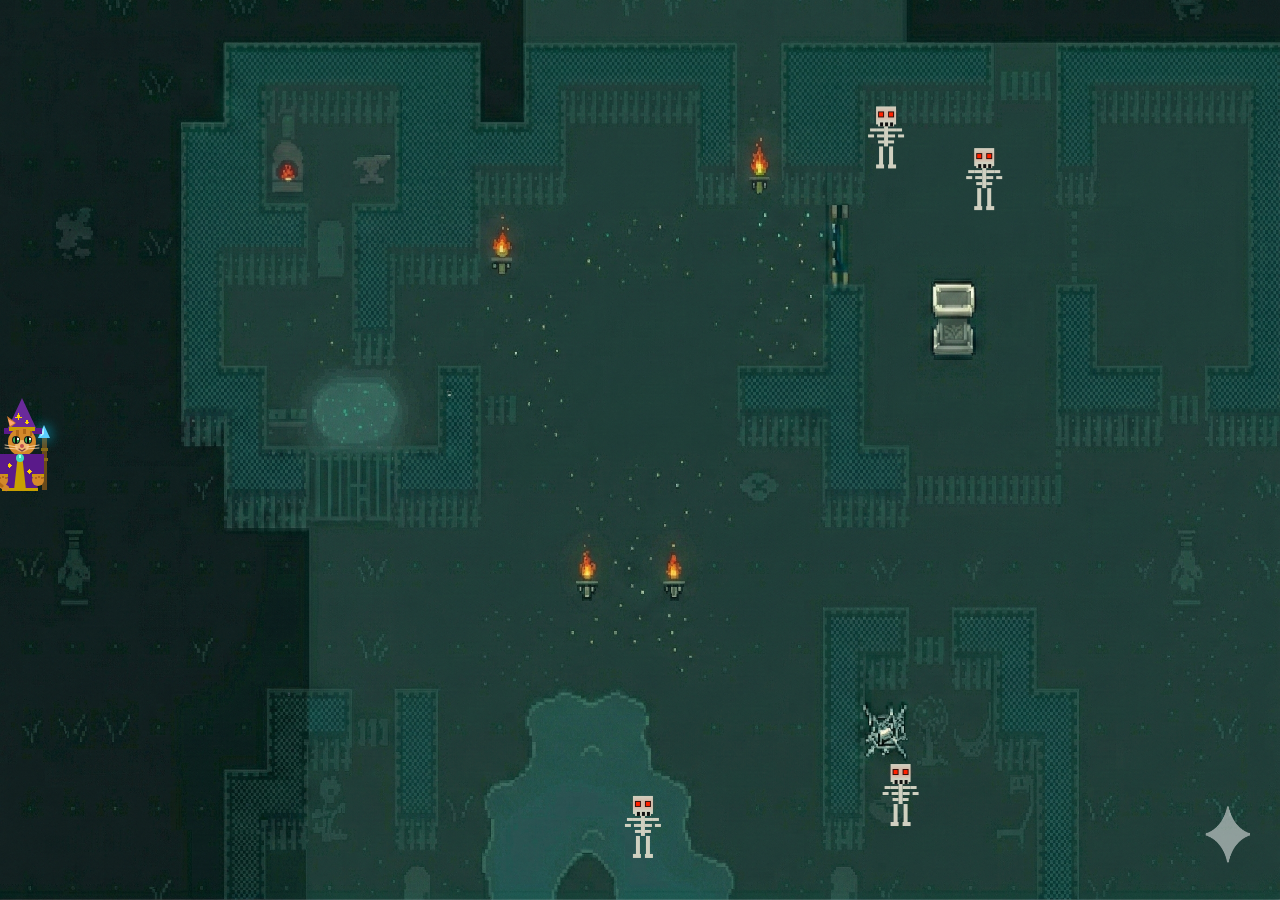
==== index.html @ cd4c30fa "fixed the path issue" ====
<!DOCTYPE html>
<html lang="en">
<head>
    <meta charset="UTF-8">
    <title>Magic Ball Shooter</title>
    <style>
        body {
            margin: 0;
            overflow: hidden;
            background: #000;
        }
        canvas {
            display: block;
        }
    </style>
</head>
<body>

<canvas id="gameCanvas"></canvas>

<script src="src/background.js"></script>
<script src="src/catsorcerer.js"></script>
<script src="src/skeleton.js"></script>

<script>
    const canvas = document.getElementById('gameCanvas');
    const ctx = canvas.getContext('2d');

    canvas.width = window.innerWidth;
    canvas.height = window.innerHeight;

    window.addEventListener('resize', () => {
        canvas.width = window.innerWidth;
        canvas.height = window.innerHeight;
        player.y = Math.min(player.y, canvas.height - player.height);
    });

    // --- Player ---
    const player = {
        x: 0,
        y: canvas.height / 2 - 30,
        width: 44,
        height: 62
    };

    let monsters = [];
    let gameTime = 0;

    // Spawn 4 skeletons at random positions across the screen
    function spawnSkeletons() {
        for (let i = 0; i < 4; i++) {
            const rx = 200 + Math.random() * (canvas.width - 300);
            const ry = 30 + Math.random() * (canvas.height - 130);
            monsters.push(new Skeleton(rx, ry));
        }
    }
    spawnSkeletons();



    // --- Update ---
    function update() {
        gameTime++;

        // Respawn monsters when all gone
        monsters = monsters.filter(m => m.alive);
        if (monsters.length === 0) {
            spawnSkeletons();
        }

        // Update monsters
        monsters.forEach(m => m.update());
    }

    // --- Draw ---
    function draw() {
        ctx.clearRect(0, 0, canvas.width, canvas.height);
        drawBackground();

        monsters.forEach(m => m.draw());
        drawSorcerer(player.x, player.y);


    }

    function gameLoop() {
        update();
        draw();
        requestAnimationFrame(gameLoop);
    }

    gameLoop();
</script>
</body>
</html>
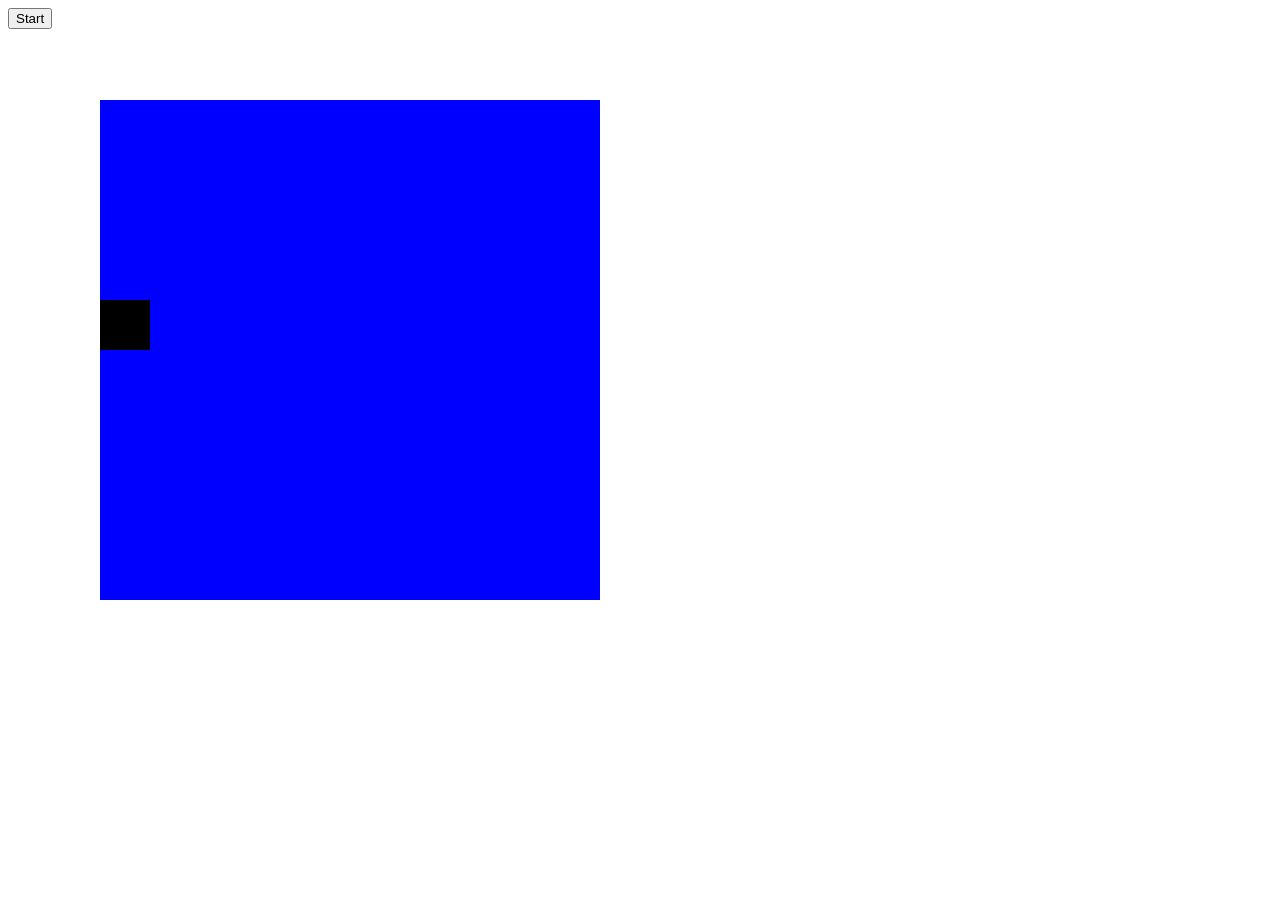
==== commit f88fc216: "Add bullet movement" ====
--- a/index.html
+++ b/index.html
@@ -2,94 +2,15 @@
 <html lang="en">
 <head>
     <meta charset="UTF-8">
-    <title>Magic Ball Shooter</title>
-    <style>
-        body {
-            margin: 0;
-            overflow: hidden;
-            background: #000;
-        }
-        canvas {
-            display: block;
-        }
-    </style>
+    <meta name="viewport" content="width=device-width, initial-scale=1.0">
+    <link rel="stylesheet" href="css/style.css">
+    <title></title>
 </head>
 <body>
-
-<canvas id="gameCanvas"></canvas>
-
-<script src="src/background.js"></script>
-<script src="src/catsorcerer.js"></script>
-<script src="src/skeleton.js"></script>
-
-<script>
-    const canvas = document.getElementById('gameCanvas');
-    const ctx = canvas.getContext('2d');
-
-    canvas.width = window.innerWidth;
-    canvas.height = window.innerHeight;
-
-    window.addEventListener('resize', () => {
-        canvas.width = window.innerWidth;
-        canvas.height = window.innerHeight;
-        player.y = Math.min(player.y, canvas.height - player.height);
-    });
-
-    // --- Player ---
-    const player = {
-        x: 0,
-        y: canvas.height / 2 - 30,
-        width: 44,
-        height: 62
-    };
-
-    let monsters = [];
-    let gameTime = 0;
-
-    // Spawn 4 skeletons at random positions across the screen
-    function spawnSkeletons() {
-        for (let i = 0; i < 4; i++) {
-            const rx = 200 + Math.random() * (canvas.width - 300);
-            const ry = 30 + Math.random() * (canvas.height - 130);
-            monsters.push(new Skeleton(rx, ry));
-        }
-    }
-    spawnSkeletons();
-
-
-
-    // --- Update ---
-    function update() {
-        gameTime++;
-
-        // Respawn monsters when all gone
-        monsters = monsters.filter(m => m.alive);
-        if (monsters.length === 0) {
-            spawnSkeletons();
-        }
-
-        // Update monsters
-        monsters.forEach(m => m.update());
-    }
-
-    // --- Draw ---
-    function draw() {
-        ctx.clearRect(0, 0, canvas.width, canvas.height);
-        drawBackground();
-
-        monsters.forEach(m => m.draw());
-        drawSorcerer(player.x, player.y);
-
-
-    }
-
-    function gameLoop() {
-        update();
-        draw();
-        requestAnimationFrame(gameLoop);
-    }
-
-    gameLoop();
-</script>
+    <button id="button">Start</button>
+    <div id="container">
+        <div id="bullet"></div>
+    </div>
+    <script type="module" src="js/script.js"></script>
 </body>
 </html>
--- a/css/style.css
+++ b/css/style.css
@@ -0,0 +1,17 @@
+#bullet {
+    background-color: black;
+    position: absolute;
+    width: 50px;
+    height: 50px;
+    top: 200px;
+    left: 0px;
+}
+
+#container {
+    background-color: blue;
+    position: absolute;
+    width: 500px;
+    height:500px;
+    top: 100px;
+    left: 100px;
+}
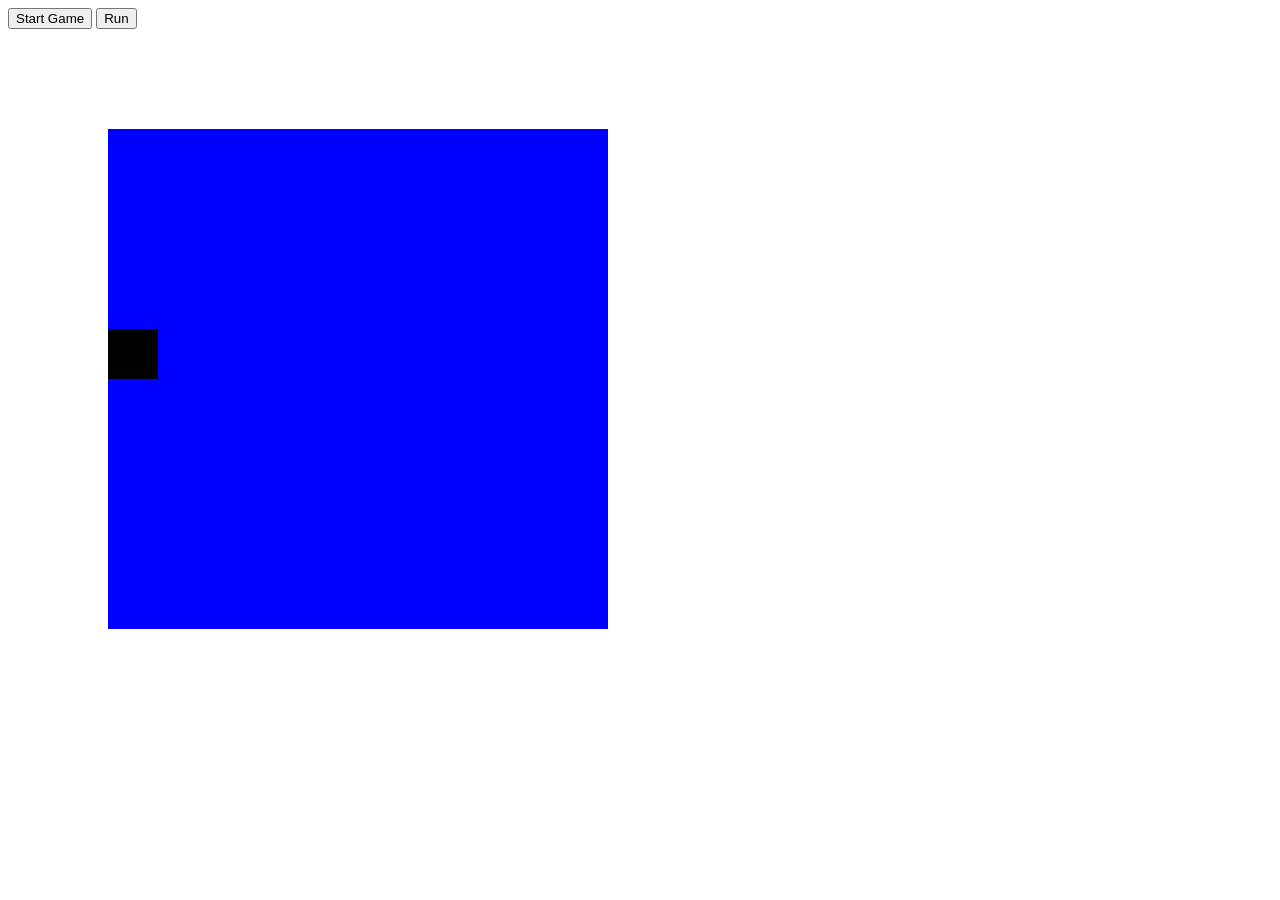
==== commit ebd66103: "Make speed of the bullet unified; create targets" ====
--- a/index.html
+++ b/index.html
@@ -7,7 +7,8 @@
     <title></title>
 </head>
 <body>
-    <button id="button">Start</button>
+    <button id="startBtn">Start Game</button>
+    <button id="runBtn">Run</button>
     <div id="container">
         <div id="bullet"></div>
     </div>
--- a/css/style.css
+++ b/css/style.css
@@ -9,9 +9,10 @@
 
 #container {
     background-color: blue;
-    position: absolute;
+    position: relative;
     width: 500px;
     height:500px;
     top: 100px;
     left: 100px;
+    overflow: hidden;
 }
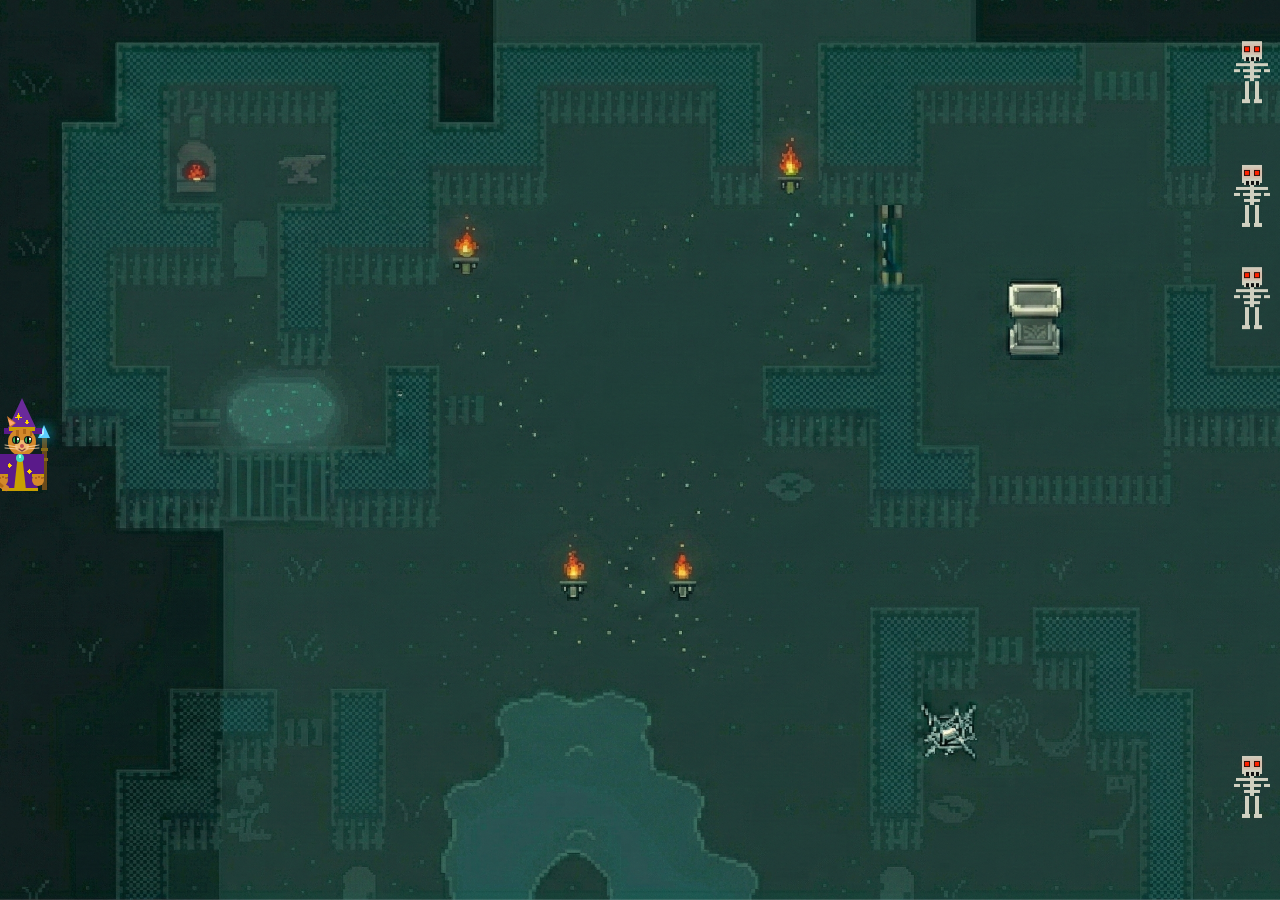
==== commit b5bba3c1: "adjusted the position of cat and target and set background image as a div" ====
--- a/index.html
+++ b/index.html
@@ -2,16 +2,94 @@
 <html lang="en">
 <head>
     <meta charset="UTF-8">
-    <meta name="viewport" content="width=device-width, initial-scale=1.0">
-    <link rel="stylesheet" href="css/style.css">
-    <title></title>
+    <title>Magic Ball Shooter</title>
+    <link rel="stylesheet" href="src/css/style.css">
 </head>
 <body>
-    <button id="startBtn">Start Game</button>
-    <button id="runBtn">Run</button>
-    <div id="container">
-        <div id="bullet"></div>
-    </div>
-    <script type="module" src="js/script.js"></script>
+
+<div id="background"></div>
+<div id="side-panel"></div>
+<canvas id="gameCanvas"></canvas>
+
+<script src="src/js/background.js"></script>
+<script src="src/js/catsorcerer.js"></script>
+<script src="src/js/skeleton.js"></script>
+
+<script>
+    const canvas = document.getElementById('gameCanvas');
+    const ctx = canvas.getContext('2d');
+
+    canvas.width = window.innerWidth;
+    canvas.height = window.innerHeight;
+
+    window.addEventListener('resize', () => {
+        canvas.width = window.innerWidth;
+        canvas.height = window.innerHeight;
+    });
+
+    // --- Player ---
+    const bg = document.getElementById('background').getBoundingClientRect();
+    const player = {
+        x: bg.left,
+        y: bg.top + bg.height / 2 - 30,
+        width: 44,
+        height: 62
+    };
+
+    window.addEventListener('resize', () => {
+        const bg = document.getElementById('background').getBoundingClientRect();
+        player.y = bg.top + bg.height / 2 - 30;
+    });
+
+    let monsters = [];
+    let gameTime = 0;
+
+    // Spawn 4 skeletons on the far right, random y positions within the background div
+    function spawnSkeletons() {
+        const bg = document.getElementById('background').getBoundingClientRect();
+        const skeletonWidth = 36;
+        const skeletonHeight = 62;
+        const rx = bg.left + bg.width - skeletonWidth - 10;
+        for (let i = 0; i < 4; i++) {
+            const ry = bg.top + 10 + Math.random() * (bg.height - skeletonHeight - 20);
+            monsters.push(new Skeleton(rx, ry));
+        }
+    }
+    spawnSkeletons();
+
+
+
+    // --- Update ---
+    function update() {
+        gameTime++;
+
+        // Respawn monsters when all gone
+        monsters = monsters.filter(m => m.alive);
+        if (monsters.length === 0) {
+            spawnSkeletons();
+        }
+
+        // Update monsters
+        monsters.forEach(m => m.update());
+    }
+
+    // --- Draw ---
+    function draw() {
+        ctx.clearRect(0, 0, canvas.width, canvas.height);
+
+        monsters.forEach(m => m.draw());
+        drawSorcerer(player.x, player.y);
+
+
+    }
+
+    function gameLoop() {
+        update();
+        draw();
+        requestAnimationFrame(gameLoop);
+    }
+
+    gameLoop();
+</script>
 </body>
 </html>
--- a/src/css/style.css
+++ b/src/css/style.css
@@ -0,0 +1,25 @@
+body {
+    margin: 0;
+    overflow: hidden;
+    background: #000;
+}
+
+#background {
+    position: fixed;
+    top: 0;
+    left: 0;
+    width: 100%;
+    height: 100%;
+    background-image: url('../../img/background.png');
+    background-size: cover;
+    background-position: center;
+    z-index: 0;
+}
+
+canvas {
+    display: block;
+    position: fixed;
+    top: 0;
+    left: 0;
+    z-index: 1;
+}
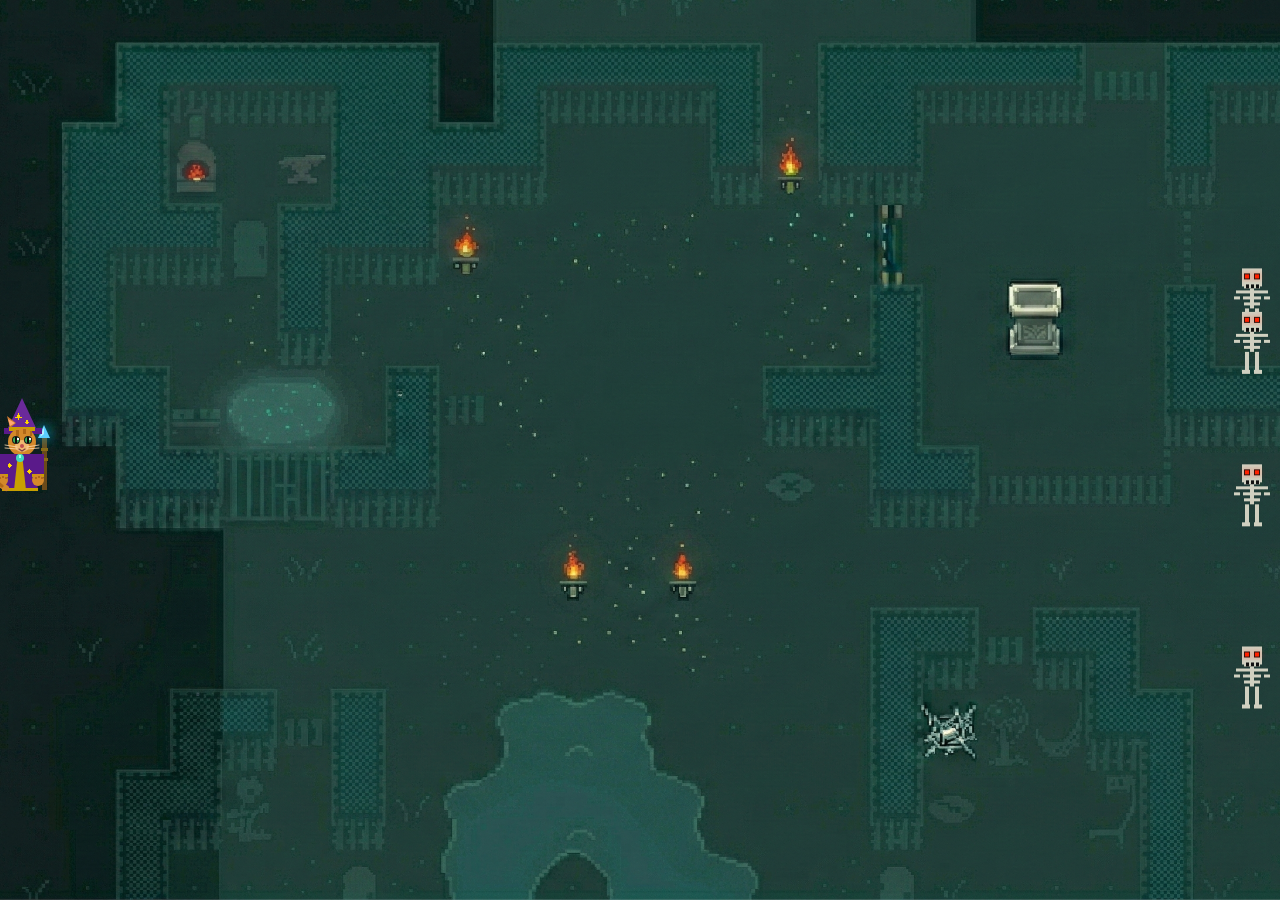
==== commit dcef3c5d: "added a landing page for the game" ====
--- a/index.html
+++ b/index.html
@@ -2,13 +2,12 @@
 <html lang="en">
 <head>
     <meta charset="UTF-8">
-    <title>Magic Ball Shooter</title>
+    <title>CatMagic</title>
     <link rel="stylesheet" href="src/css/style.css">
 </head>
 <body>
 
 <div id="background"></div>
-<div id="side-panel"></div>
 <canvas id="gameCanvas"></canvas>
 
 <script src="src/js/background.js"></script>
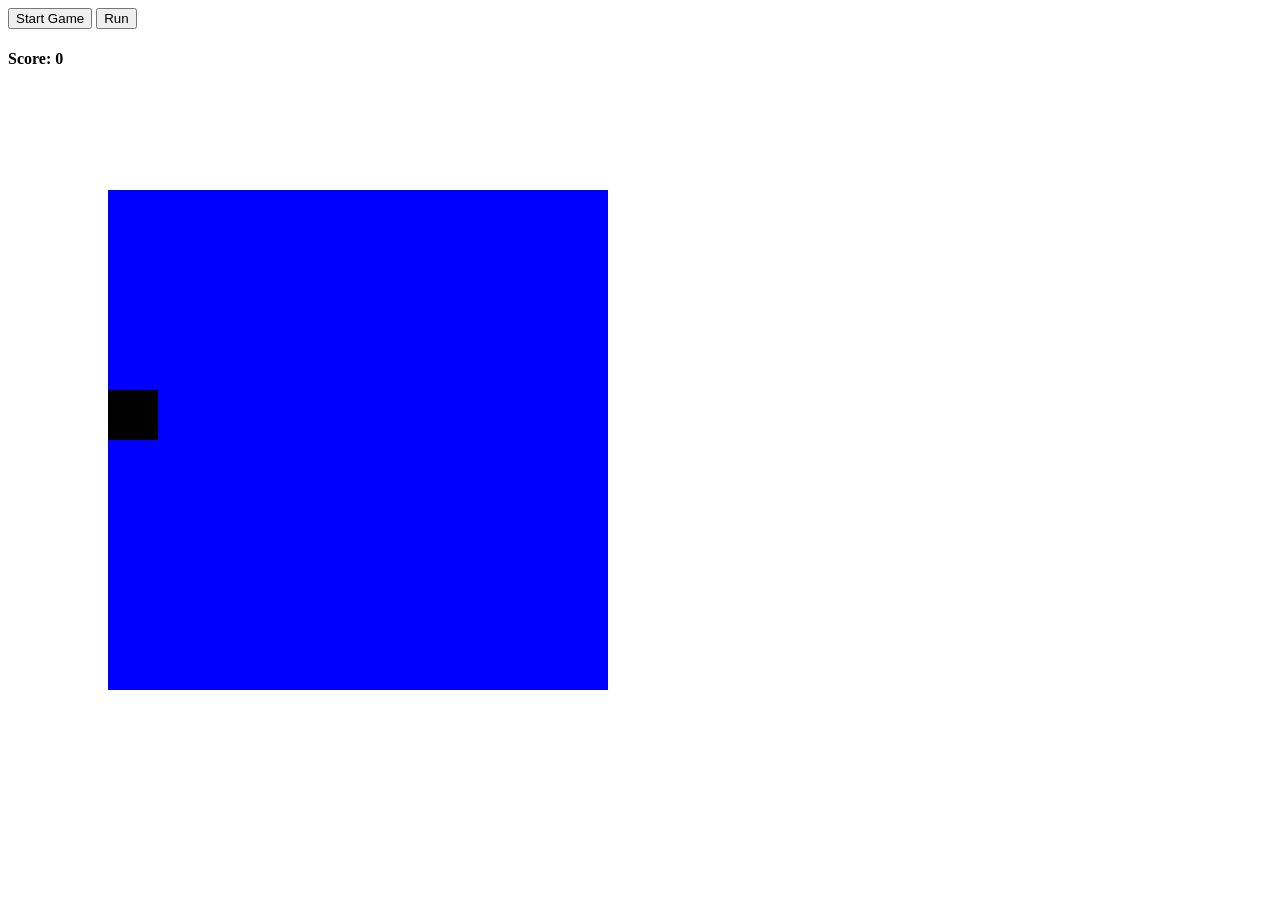
==== commit 9ed2195a: "Add score" ====
--- a/index.html
+++ b/index.html
@@ -2,93 +2,17 @@
 <html lang="en">
 <head>
     <meta charset="UTF-8">
-    <title>CatMagic</title>
-    <link rel="stylesheet" href="src/css/style.css">
+    <meta name="viewport" content="width=device-width, initial-scale=1.0">
+    <link rel="stylesheet" href="css/style.css">
+    <title></title>
 </head>
 <body>
-
-<div id="background"></div>
-<canvas id="gameCanvas"></canvas>
-
-<script src="src/js/background.js"></script>
-<script src="src/js/catsorcerer.js"></script>
-<script src="src/js/skeleton.js"></script>
-
-<script>
-    const canvas = document.getElementById('gameCanvas');
-    const ctx = canvas.getContext('2d');
-
-    canvas.width = window.innerWidth;
-    canvas.height = window.innerHeight;
-
-    window.addEventListener('resize', () => {
-        canvas.width = window.innerWidth;
-        canvas.height = window.innerHeight;
-    });
-
-    // --- Player ---
-    const bg = document.getElementById('background').getBoundingClientRect();
-    const player = {
-        x: bg.left,
-        y: bg.top + bg.height / 2 - 30,
-        width: 44,
-        height: 62
-    };
-
-    window.addEventListener('resize', () => {
-        const bg = document.getElementById('background').getBoundingClientRect();
-        player.y = bg.top + bg.height / 2 - 30;
-    });
-
-    let monsters = [];
-    let gameTime = 0;
-
-    // Spawn 4 skeletons on the far right, random y positions within the background div
-    function spawnSkeletons() {
-        const bg = document.getElementById('background').getBoundingClientRect();
-        const skeletonWidth = 36;
-        const skeletonHeight = 62;
-        const rx = bg.left + bg.width - skeletonWidth - 10;
-        for (let i = 0; i < 4; i++) {
-            const ry = bg.top + 10 + Math.random() * (bg.height - skeletonHeight - 20);
-            monsters.push(new Skeleton(rx, ry));
-        }
-    }
-    spawnSkeletons();
-
-
-
-    // --- Update ---
-    function update() {
-        gameTime++;
-
-        // Respawn monsters when all gone
-        monsters = monsters.filter(m => m.alive);
-        if (monsters.length === 0) {
-            spawnSkeletons();
-        }
-
-        // Update monsters
-        monsters.forEach(m => m.update());
-    }
-
-    // --- Draw ---
-    function draw() {
-        ctx.clearRect(0, 0, canvas.width, canvas.height);
-
-        monsters.forEach(m => m.draw());
-        drawSorcerer(player.x, player.y);
-
-
-    }
-
-    function gameLoop() {
-        update();
-        draw();
-        requestAnimationFrame(gameLoop);
-    }
-
-    gameLoop();
-</script>
+    <button id="startBtn">Start Game</button>
+    <button id="runBtn">Run</button>
+    <h4 id="score">Score: 0</h4>
+    <div id="container">
+        <div id="bullet"></div>
+    </div>
+    <script type="module" src="js/script.js"></script>
 </body>
 </html>
--- a/css/style.css
+++ b/css/style.css
@@ -0,0 +1,18 @@
+#bullet {
+    background-color: black;
+    position: absolute;
+    width: 50px;
+    height: 50px;
+    top: 200px;
+    left: 0px;
+}
+
+#container {
+    background-color: blue;
+    position: relative;
+    width: 500px;
+    height:500px;
+    top: 100px;
+    left: 100px;
+    overflow: hidden;
+}
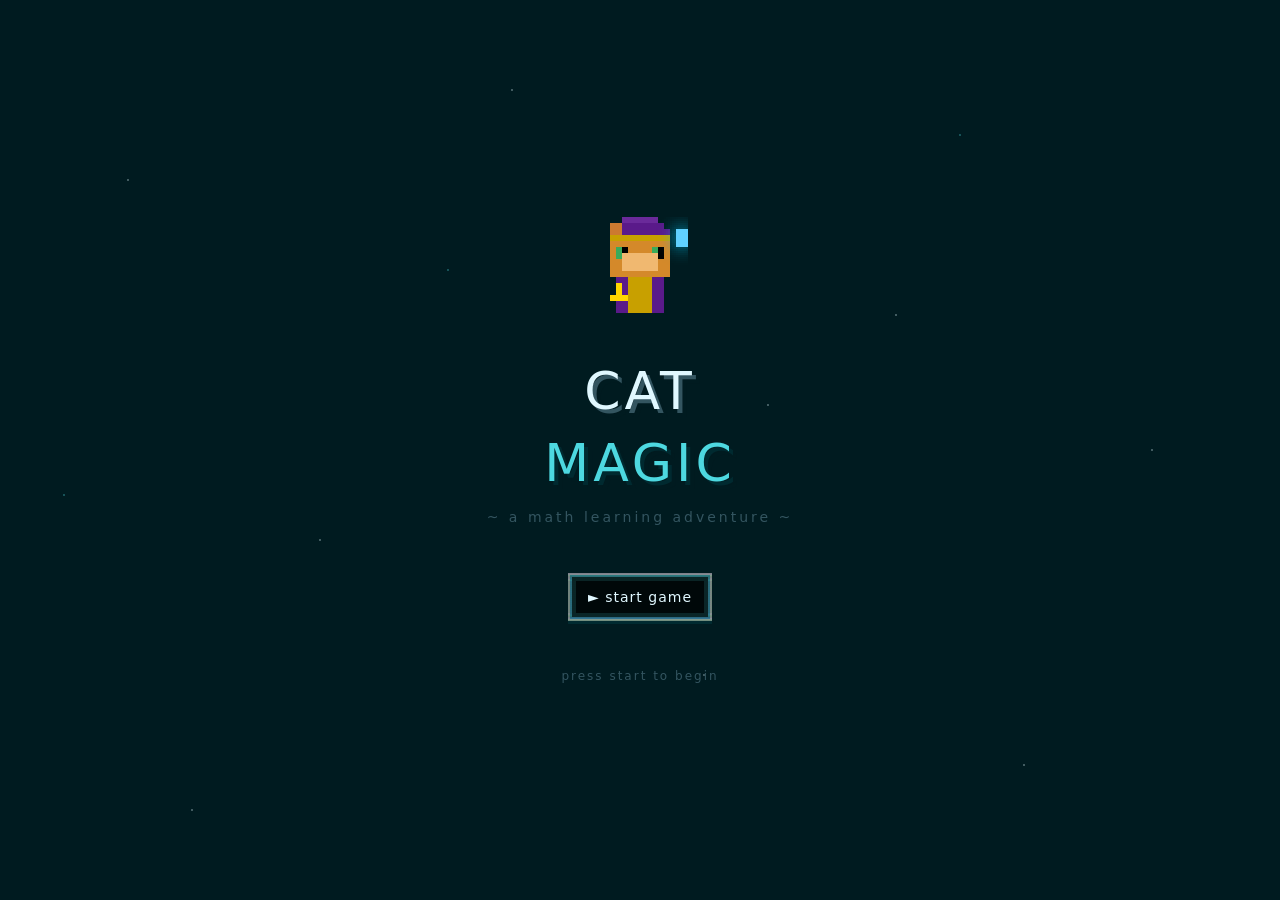
==== commit 38fd048c: "Integrate design" ====
--- a/index.html
+++ b/index.html
@@ -2,17 +2,222 @@
 <html lang="en">
 <head>
     <meta charset="UTF-8">
-    <meta name="viewport" content="width=device-width, initial-scale=1.0">
-    <link rel="stylesheet" href="css/style.css">
-    <title></title>
+    <title>Cat Magic</title>
+    <style>
+        @import url('https://fonts.googleapis.com/css2?family=Pixelify+Sans:wght@400;600&display=swap');
+
+        * {
+            margin: 0;
+            padding: 0;
+            box-sizing: border-box;
+        }
+
+        body {
+            background: #001b20;
+            color: #e0f8ff;
+            display: flex;
+            justify-content: center;
+            align-items: center;
+            height: 100vh;
+            overflow: hidden;
+            font-family: 'Pixelify Sans', system-ui, sans-serif;
+        }
+
+        /* Pixel star background */
+        body::before {
+            content: '';
+            position: fixed;
+            inset: 0;
+            background-image:
+                radial-gradient(1px 1px at 10% 20%, #e0f8ff 0%, transparent 100%),
+                radial-gradient(1px 1px at 25% 60%, #e0f8ff 0%, transparent 100%),
+                radial-gradient(1px 1px at 40% 10%, #e0f8ff 0%, transparent 100%),
+                radial-gradient(1px 1px at 55% 75%, #e0f8ff 0%, transparent 100%),
+                radial-gradient(1px 1px at 70% 35%, #e0f8ff 0%, transparent 100%),
+                radial-gradient(1px 1px at 80% 85%, #e0f8ff 0%, transparent 100%),
+                radial-gradient(1px 1px at 90% 50%, #e0f8ff 0%, transparent 100%),
+                radial-gradient(1px 1px at 15% 90%, #e0f8ff 0%, transparent 100%),
+                radial-gradient(1px 1px at 60% 45%, #e0f8ff 0%, transparent 100%),
+                radial-gradient(1px 1px at 35% 30%, #4dd8e0 0%, transparent 100%),
+                radial-gradient(1px 1px at 75% 15%, #4dd8e0 0%, transparent 100%),
+                radial-gradient(1px 1px at 5%  55%, #4dd8e0 0%, transparent 100%);
+            pointer-events: none;
+            z-index: 0;
+        }
+
+        .screen {
+            position: relative;
+            z-index: 1;
+            display: flex;
+            flex-direction: column;
+            align-items: center;
+            gap: 48px;
+        }
+
+        /* Pixel cat sprite */
+        .cat-sprite {
+            image-rendering: pixelated;
+            width: 96px;
+            height: 96px;
+            position: relative;
+            animation: float 2s ease-in-out infinite;
+        }
+
+        .cat-sprite canvas {
+            width: 96px;
+            height: 96px;
+        }
+
+        @keyframes float {
+            0%, 100% { transform: translateY(0px); }
+            50%       { transform: translateY(-10px); }
+        }
+
+        .title-wrapper {
+            display: flex;
+            flex-direction: column;
+            align-items: center;
+            gap: 12px;
+        }
+
+        .title-line1 {
+            font-size: clamp(28px, 5vw, 52px);
+            color: #e0f8ff;
+            text-shadow:
+                4px 4px 0 #335560,
+                8px 8px 0 #001b20;
+            letter-spacing: 4px;
+        }
+
+        .title-line2 {
+            font-size: clamp(28px, 5vw, 52px);
+            color: #4dd8e0;
+            text-shadow:
+                4px 4px 0 #002a30,
+                8px 8px 0 #001b20;
+            letter-spacing: 4px;
+        }
+
+        .subtitle {
+            font-size: clamp(8px, 1.5vw, 14px);
+            color: #335560;
+            letter-spacing: 3px;
+            margin-top: 4px;
+        }
+
+        /* Pixel button */
+        .start-btn {
+            font-family: 'Pixelify Sans', system-ui, sans-serif;
+            padding: 0.5rem 0.75rem;
+            min-width: 7rem;
+            cursor: pointer;
+            background: rgba(0, 0, 0, 0.7);
+            color: inherit;
+            font-size: 14px;
+            letter-spacing: 1px;
+            image-rendering: pixelated;
+            border-width: 8px;
+            border-style: solid;
+            border-image-source: url("img/border.png");
+            border-image-slice: 8;
+            border-image-repeat: repeat;
+            transition: transform 60ms ease-out, box-shadow 60ms ease-out, background-color 60ms ease-out;
+            box-shadow: 0 3px 0 #002a30;
+            text-transform: lowercase;
+        }
+
+        .start-btn:hover {
+            background: rgba(0, 40, 60, 0.9);
+        }
+
+        .start-btn:active {
+            transform: translateY(2px);
+            box-shadow: 0 1px 0 #00141a;
+            background: rgba(0, 20, 30, 0.9);
+        }
+
+        .blink {
+            animation: blink 1.2s step-start infinite;
+        }
+
+        @keyframes blink {
+            0%, 100% { opacity: 1; }
+            50%       { opacity: 0; }
+        }
+
+        .hint {
+            font-size: clamp(8px, 1vw, 12px);
+            color: #335560;
+            letter-spacing: 2px;
+        }
+    </style>
 </head>
 <body>
-    <button id="startBtn">Start Game</button>
-    <button id="runBtn">Run</button>
-    <h4 id="score">Score: 0</h4>
-    <div id="container">
-        <div id="bullet"></div>
+
+<div class="screen">
+    <div class="cat-sprite">
+        <canvas id="catCanvas" width="48" height="48" style="width:96px;height:96px;"></canvas>
     </div>
-    <script type="module" src="js/script.js"></script>
+
+    <div class="title-wrapper">
+        <div class="title-line1">CAT</div>
+        <div class="title-line2">MAGIC</div>
+        <div class="subtitle">~ a math learning adventure ~</div>
+    </div>
+
+    <button class="start-btn" onclick="window.location.href='game.html'">
+        ► START GAME
+    </button>
+
+    <div class="hint blink">press start to begin</div>
+
+</div>
+
+<script>
+    // Draw mini pixel cat on the canvas
+    const c = document.getElementById('catCanvas');
+    const x = c.getContext('2d');
+
+    function px(col, row, w, h, color) {
+        x.fillStyle = color;
+        x.fillRect(col * 3, row * 3, (w || 1) * 3, (h || 1) * 3);
+    }
+
+    // Hat
+    px(5, 0, 6, 1, '#6a2a9a');
+    px(4, 1, 8, 1, '#5a1a8a');
+    px(3, 2, 10, 1, '#5a1a8a');
+    px(3, 3, 10, 1, '#c8a000'); // band
+    // Ear
+    px(3, 1, 2, 2, '#cc7a30');
+    // Head
+    px(3, 4, 10, 6, '#d4892a');
+    // Eyes
+    px(4, 5, 2, 2, '#222');
+    px(10, 5, 2, 2, '#222');
+    px(4, 5, 2, 2, '#3aaa5a');
+    px(10, 5, 2, 2, '#3aaa5a');
+    px(5, 5, 1, 2, '#000');
+    px(11, 5, 1, 2, '#000');
+    // Nose
+    px(7, 7, 2, 1, '#c05050');
+    // Muzzle
+    px(5, 6, 6, 3, '#f0b870');
+    // Body/robe
+    px(4, 10, 8, 6, '#5a1a8a');
+    px(6, 10, 4, 6, '#c8a000');
+    // Star on robe
+    px(4, 12, 1, 1, '#ffd700');
+    px(3, 13, 3, 1, '#ffd700');
+    px(4, 11, 1, 3, '#ffd700');
+
+    // Crystal glow
+    x.fillStyle = '#60d0ff';
+    x.shadowBlur = 8;
+    x.shadowColor = '#00cfff';
+    px(14, 2, 2, 3, '#60d0ff');
+    x.shadowBlur = 0;
+</script>
+
 </body>
 </html>
